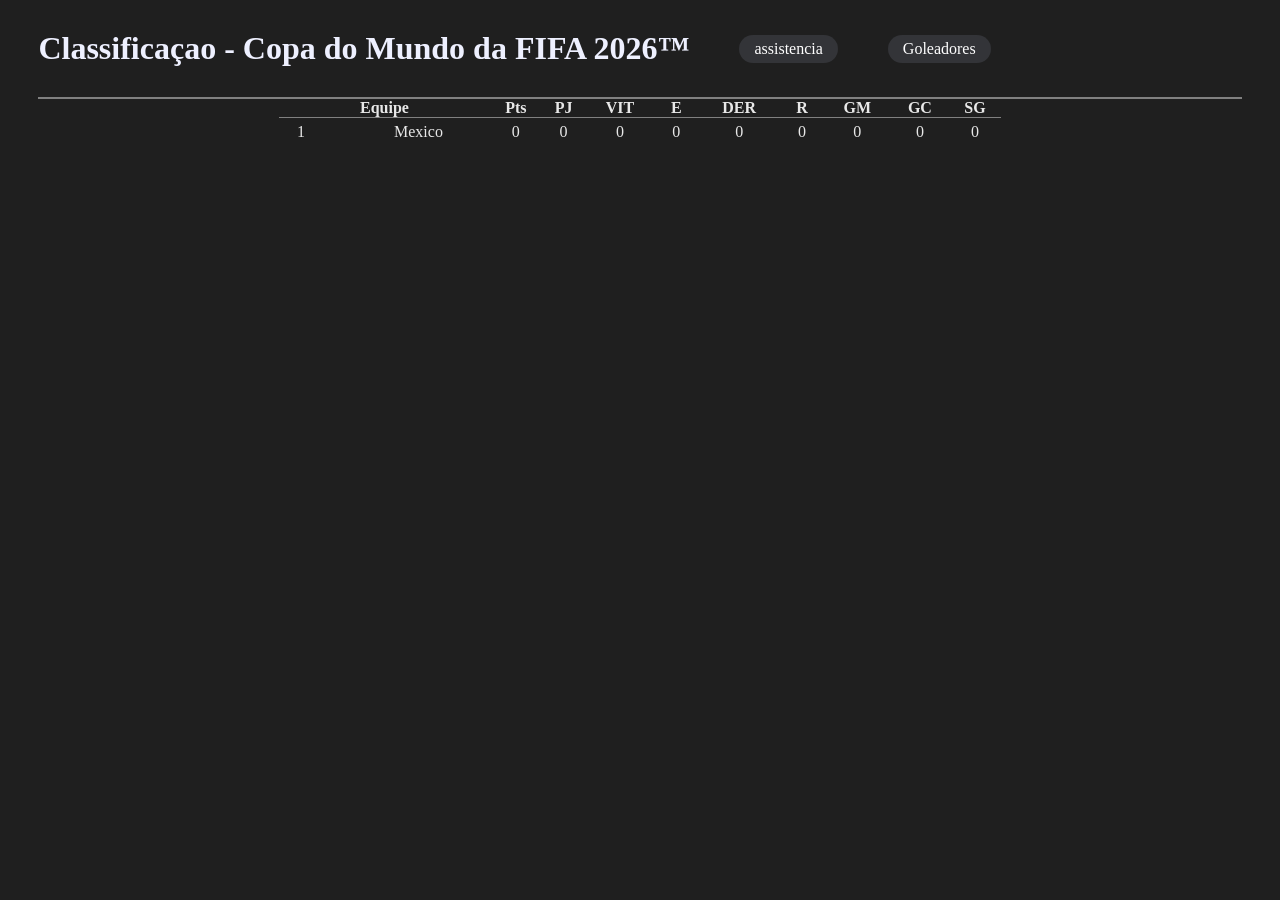
==== index.html @ a42f0e27 "first commit" ====
<!DOCTYPE html>
<html lang="en">

<head>
    <meta charset="UTF-8">
    <meta name="viewport" content="width=device-width, initial-scale=1.0">
     <link rel="stylesheet" href="style.css">
    <title>Copa do Mundo 2026</title>
</head>

<body>
    <div class="header">
        <h1>Classificaçao - Copa do Mundo da FIFA 2026™</h1>
        <a href="assistencia.html">assistencia</a>
        <a href="goleadores.html">Goleadores</a>
    </div>
    <div class="grupos">
        <table>
            <tr>
                <th colspan="3">Equipe</th>
                <th>Pts</th>
                <th>PJ</th>
                <th>VIT</th>
                <th>E</th>
                <th>DER</th>
                <th>R</th>
                <th>GM</th>
                <th>GC</th>
                <th>SG</th>
            </tr>

            <td>1</td>
            <td></td>
            <td>Mexico</td>
            <td>0</td>
            <td>0</td>
            <td>0</td>
            <td>0</td>
            <td>0</td>
            <td>0</td>
            <td>0</td>
            <td>0</td>
            <td>0</td>
        </table>
    </div>
</body>

</html>
---- style.css ----
*{
    margin: 0;
    padding: 0;
    box-sizing: border-box;
}
body{
    background-color: #1f1f1f;
    color: #e8e8e8;
    padding: 0 3%;
}

h1{
    color: #EEF0FF;
}

h2{
   color: #ECECEC;
}
.header{
    /* background-color: black; */
    padding: 30px 0;
    display: flex;
    align-items: center;
    gap: 50px;
    border-bottom: 2px solid gray;
}
a{
    color: white;
    text-decoration: none;
    background-color: #333438;
    padding: 5px 15px;
    border-radius: 20px;
}

.grupos, .goleadores{
    width: 60%;
    margin: 0 auto;
}

table{
    width: 100%;
    text-align: center;
    border-collapse: collapse;
}

td{
    border-top: 1px solid gray;
    padding: 5px;
}

img{
    width: 24px;
    height: 24px;
} 

.text-left{
    text-align: left;
}

.w-30{
    width: 30px;
}

.bl-blue{
    border-left: 3px solid #42b5f4;
}

.goleadores img{
    width: 42px;
    height: 42px;
    border-radius: 50%;
}
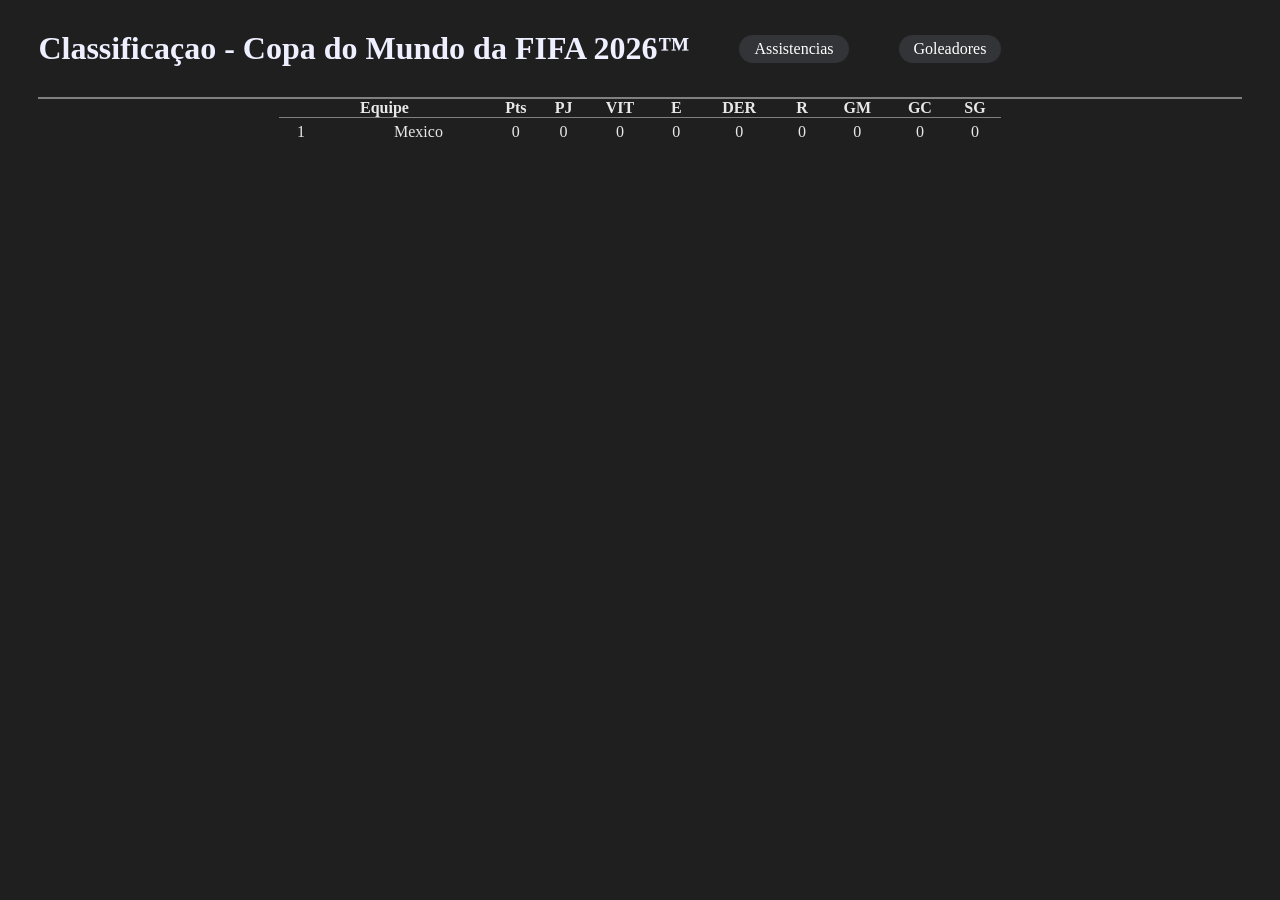
==== commit e0576326: "update" ====
--- a/index.html
+++ b/index.html
@@ -11,7 +11,7 @@
 <body>
     <div class="header">
         <h1>Classificaçao - Copa do Mundo da FIFA 2026™</h1>
-        <a href="assistencia.html">assistencia</a>
+        <a href="assistencia.html">Assistencias</a>
         <a href="goleadores.html">Goleadores</a>
     </div>
     <div class="grupos">
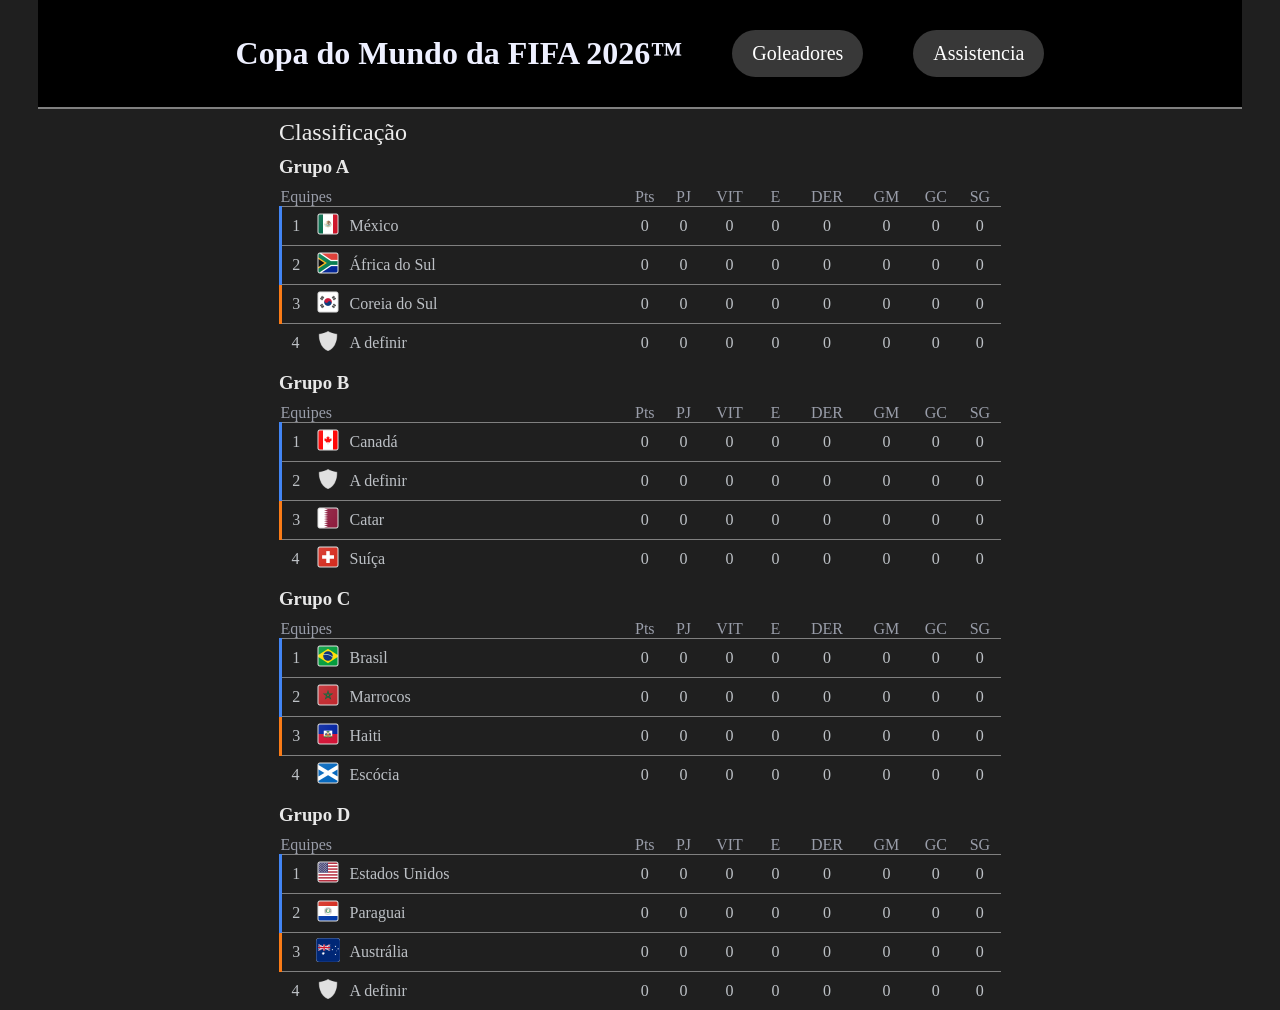
==== commit 6b8e1959: "finalizacao" ====
--- a/index.html
+++ b/index.html
@@ -1,48 +1,289 @@
 <!DOCTYPE html>
-<html lang="en">
-
+<html lang="pt-br">
 <head>
     <meta charset="UTF-8">
     <meta name="viewport" content="width=device-width, initial-scale=1.0">
-     <link rel="stylesheet" href="style.css">
-    <title>Copa do Mundo 2026</title>
+    <title>Copa do Mundo</title>
+    <link rel="stylesheet" href="style.css">
 </head>
+<body>
+    <header>
+        <h1 class="center">Copa do Mundo da FIFA 2026™</h1>
+        <a href="goleadores.html">Goleadores</a>
+        <a href="assistencia.html">Assistencia</a>
+    </header>
 
-<body>
-    <div class="header">
-        <h1>Classificaçao - Copa do Mundo da FIFA 2026™</h1>
-        <a href="assistencia.html">Assistencias</a>
-        <a href="goleadores.html">Goleadores</a>
-    </div>
     <div class="grupos">
-        <table>
-            <tr>
-                <th colspan="3">Equipe</th>
-                <th>Pts</th>
-                <th>PJ</th>
-                <th>VIT</th>
-                <th>E</th>
-                <th>DER</th>
-                <th>R</th>
-                <th>GM</th>
-                <th>GC</th>
-                <th>SG</th>
-            </tr>
-
-            <td>1</td>
-            <td></td>
-            <td>Mexico</td>
-            <td>0</td>
-            <td>0</td>
-            <td>0</td>
-            <td>0</td>
-            <td>0</td>
-            <td>0</td>
-            <td>0</td>
-            <td>0</td>
-            <td>0</td>
+        <h2 class="espacetop">Classificação</h2>
+        
+        <h3 class="espacetop">Grupo A</h3>
+        <table class="espacetop">
+            <tr>
+                <th colspan="3" class="text-left" width="200">Equipes</th>
+                <th>Pts</th>
+                <th>PJ</th>
+                <th>VIT</th>
+                <th>E</th>
+                <th>DER</th>
+                <th>GM</th>
+                <th>GC</th>
+                <th>SG</th>
+            </tr>
+            <tr>
+                <td class="w-30 bl-blue">1</td>
+                <td class="w-30"><img src="./imagens/escudos/grupo-a/mexico.png" alt="México"></td>
+                <td class="text-left">México</td>
+                <td>0</td>
+                <td>0</td>
+                <td>0</td>
+                <td>0</td>
+                <td>0</td>
+                <td>0</td>
+                <td>0</td>
+                <td>0</td>
+            </tr>
+            <tr>
+                <td class="bl-blue">2</td>
+                <td><img src="./imagens/escudos/grupo-a/africa-do-sul.png" alt="África do Sul"></td>
+                <td class="text-left">África do Sul</td>
+                <td>0</td>
+                <td>0</td>
+                <td>0</td>
+                <td>0</td>
+                <td>0</td>
+                <td>0</td>
+                <td>0</td>
+                <td>0</td>
+            </tr>
+            <tr>
+                <td class="bl-orange">3</td>
+                <td><img src="./imagens/escudos/grupo-a/corea-do-sul.png" alt="Coreia do Sul"></td>
+                <td class="text-left">Coreia do Sul</td>
+                <td>0</td>
+                <td>0</td>
+                <td>0</td>
+                <td>0</td>
+                <td>0</td>
+                <td>0</td>
+                <td>0</td>
+                <td>0</td>
+            </tr>
+            <tr>
+                <td>4</td>
+                <td><img src="./imagens/escudos/grupo-a/a-definir.png" alt="A definir"></td>
+                <td class="text-left">A definir</td>
+                <td>0</td>
+                <td>0</td>
+                <td>0</td>
+                <td>0</td>
+                <td>0</td>
+                <td>0</td>
+                <td>0</td>
+                <td>0</td>
+            </tr>
+        </table>            
+    
+    
+        <h3 class="espacetop">Grupo B</h3>
+        <table class="espacetop">
+            <tr>
+                <th colspan="3" class="text-left" width="200">Equipes</th>
+                <th>Pts</th>
+                <th>PJ</th>
+                <th>VIT</th>
+                <th>E</th>
+                <th>DER</th>
+                <th>GM</th>
+                <th>GC</th>
+                <th>SG</th>
+            </tr>
+            <tr>
+                <td class="w-30 bl-blue">1</td>
+                <td class="w-30"><img src="./imagens/escudos/grupo-b/canada.png" alt="canada"></td>
+                <td class="text-left">Canadá</td>
+                <td>0</td>
+                <td>0</td>
+                <td>0</td>
+                <td>0</td>
+                <td>0</td>
+                <td>0</td>
+                <td>0</td>
+                <td>0</td>
+            </tr>
+            <tr>
+                <td class="bl-blue">2</td>
+                <td><img src="./imagens/escudos/grupo-b/a-definir.png" alt="a definir"></td>
+                <td class="text-left">A definir</td>
+                <td>0</td>
+                <td>0</td>
+                <td>0</td>
+                <td>0</td>
+                <td>0</td>
+                <td>0</td>
+                <td>0</td>
+                <td>0</td>
+            </tr>
+            <tr>
+                <td class="bl-orange">3</td>
+                <td><img src="./imagens/escudos/grupo-b/catar.png" alt="catar"></td>
+                <td class="text-left">Catar</td>
+                <td>0</td>
+                <td>0</td>
+                <td>0</td>
+                <td>0</td>
+                <td>0</td>
+                <td>0</td>
+                <td>0</td>
+                <td>0</td>
+            </tr>
+            <tr>
+                <td>4</td>
+                <td><img src="./imagens/escudos/grupo-b/suica.png" alt="suíça"></td>
+                <td class="text-left">Suíça</td>
+                <td>0</td>
+                <td>0</td>
+                <td>0</td>
+                <td>0</td>
+                <td>0</td>
+                <td>0</td>
+                <td>0</td>
+                <td>0</td>
+            </tr>
         </table>
+        
+        <h3 class="espacetop">Grupo C</h3>
+        <table class="espacetop">
+            <tr>
+                <th colspan="3" class="text-left" width="200">Equipes</th>
+                <th>Pts</th>
+                <th>PJ</th>
+                <th>VIT</th>
+                <th>E</th>
+                <th>DER</th>
+                <th>GM</th>
+                <th>GC</th>
+                <th>SG</th>
+            </tr>
+            <tr>
+                <td class="w-30 bl-blue">1</td>
+                <td class="w-30"><img src="./imagens/escudos/grupo-c/brasil.png" alt="Brasil"></td>
+                <td class="text-left">Brasil</td>
+                <td>0</td>
+                <td>0</td>
+                <td>0</td>
+                <td>0</td>
+                <td>0</td>
+                <td>0</td>
+                <td>0</td>
+                <td>0</td>
+            </tr>
+            <tr>
+                <td class="bl-blue">2</td>
+                <td><img src="./imagens/escudos/grupo-c/marrocos.png" alt="marrocos"></td>
+                <td class="text-left">Marrocos</td>
+                <td>0</td>
+                <td>0</td>
+                <td>0</td>
+                <td>0</td>
+                <td>0</td>
+                <td>0</td>
+                <td>0</td>
+                <td>0</td>
+            </tr>
+            <tr>
+                <td  class="bl-orange">3</td>
+                <td><img src="./imagens/escudos/grupo-c/haiti.png" alt="haiti"></td>
+                <td class="text-left">Haiti</td>
+                <td>0</td>
+                <td>0</td>
+                <td>0</td>
+                <td>0</td>
+                <td>0</td>
+                <td>0</td>
+                <td>0</td>
+                <td>0</td>
+            </tr>
+            <tr>
+                <td>4</td>
+                <td><img src="./imagens/escudos/grupo-c/escocia.png" alt="Escocia"></td>
+                <td class="text-left">Escócia</td>
+                <td>0</td>
+                <td>0</td>
+                <td>0</td>
+                <td>0</td>
+                <td>0</td>
+                <td>0</td>
+                <td>0</td>
+                <td>0</td>
+            </tr>
+        </table>
+        
+                <h3 class="espacetop">Grupo D</h3>
+        <table class="espacetop">
+            <tr>
+                <th colspan="3" class="text-left" width="200">Equipes</th>
+                <th>Pts</th>
+                <th>PJ</th>
+                <th>VIT</th>
+                <th>E</th>
+                <th>DER</th>
+                <th>GM</th>
+                <th>GC</th>
+                <th>SG</th>
+            </tr>
+            <tr>
+                <td class="w-30 bl-blue">1</td>
+                <td class="w-30"><img src="./imagens/escudos/grupo-d/estados-unidos.png" alt="EUA"></td>
+                <td class="text-left">Estados Unidos</td>
+                <td>0</td>
+                <td>0</td>
+                <td>0</td>
+                <td>0</td>
+                <td>0</td>
+                <td>0</td>
+                <td>0</td>
+                <td>0</td>
+            </tr>
+            <tr>
+                <td class="bl-blue">2</td>
+                <td><img src="./imagens/escudos/grupo-d/paraguai.png" alt="paraguai"></td>
+                <td class="text-left">Paraguai</td>
+                <td>0</td>
+                <td>0</td>
+                <td>0</td>
+                <td>0</td>
+                <td>0</td>
+                <td>0</td>
+                <td>0</td>
+                <td>0</td>
+            </tr>
+            <tr>
+                <td class="bl-orange">3</td>
+                <td><img src="./imagens/escudos/grupo-d/australia.png" alt="australia   "></td>
+                <td class="text-left">Austrália</td>
+                <td>0</td>
+                <td>0</td>
+                <td>0</td>
+                <td>0</td>
+                <td>0</td>
+                <td>0</td>
+                <td>0</td>
+                <td>0</td>
+            </tr>
+            <tr>
+                <td>4</td>
+                <td><img src="./imagens/escudos/grupo-d/a-definir.png" alt="a definir"></td>
+                <td class="text-left">A definir</td>
+                <td>0</td>
+                <td>0</td>
+                <td>0</td>
+                <td>0</td>
+                <td>0</td>
+                <td>0</td>
+                <td>0</td>
+                <td>0</td>
+            </tr>
+        </table> 
     </div>
 </body>
-
 </html>
--- a/style.css
+++ b/style.css
@@ -1,72 +1,93 @@
 *{
+    padding: 0;
     margin: 0;
-    padding: 0;
     box-sizing: border-box;
 }
 body{
     background-color: #1f1f1f;
     color: #e8e8e8;
     padding: 0 3%;
+    
 }
-
-h1{
-    color: #EEF0FF;
-}
-
-h2{
-   color: #ECECEC;
-}
-.header{
-    /* background-color: black; */
+header{
+    background-color:black;
     padding: 30px 0;
     display: flex;
     align-items: center;
+    justify-content: center;
     gap: 50px;
     border-bottom: 2px solid gray;
+
+    
 }
 a{
     color: white;
     text-decoration: none;
-    background-color: #333438;
-    padding: 5px 15px;
-    border-radius: 20px;
+    background-color: #383838;
+    padding: 12px 20px;
+    border-radius: 30px;
+    font-size: 20px;
+}
+a:hover {
+    background-color: #505050;
 }
 
+.espacetop{
+    margin-top: 10px;
+}
+.espacedown{
+    margin-bottom: 10px;
+}
 .grupos, .goleadores{
     width: 60%;
     margin: 0 auto;
 }
-
 table{
     width: 100%;
     text-align: center;
     border-collapse: collapse;
 }
-
 td{
     border-top: 1px solid gray;
     padding: 5px;
 }
-
 img{
     width: 24px;
     height: 24px;
-} 
-
+}
 .text-left{
     text-align: left;
+
 }
-
 .w-30{
     width: 30px;
 }
-
 .bl-blue{
-    border-left: 3px solid #42b5f4;
+    border-left: 3px solid #4285f4;
 }
-
+.bl-orange{
+    border-left:3px solid #FA7B17;
+}
+h1{
+    color: #EEF0FF
+}
+h2{
+    font-weight: 450;
+    color: #ECECEC;
+}
+th{
+    font-weight: 300;
+    color: #999DA9;
+}
+td{
+    color: #BDC1C6;
+}
 .goleadores img{
     width: 42px;
     height: 42px;
     border-radius: 50%;
+}
+.goleadores td, .goleadores th {
+    padding: 10px;
+
 }
